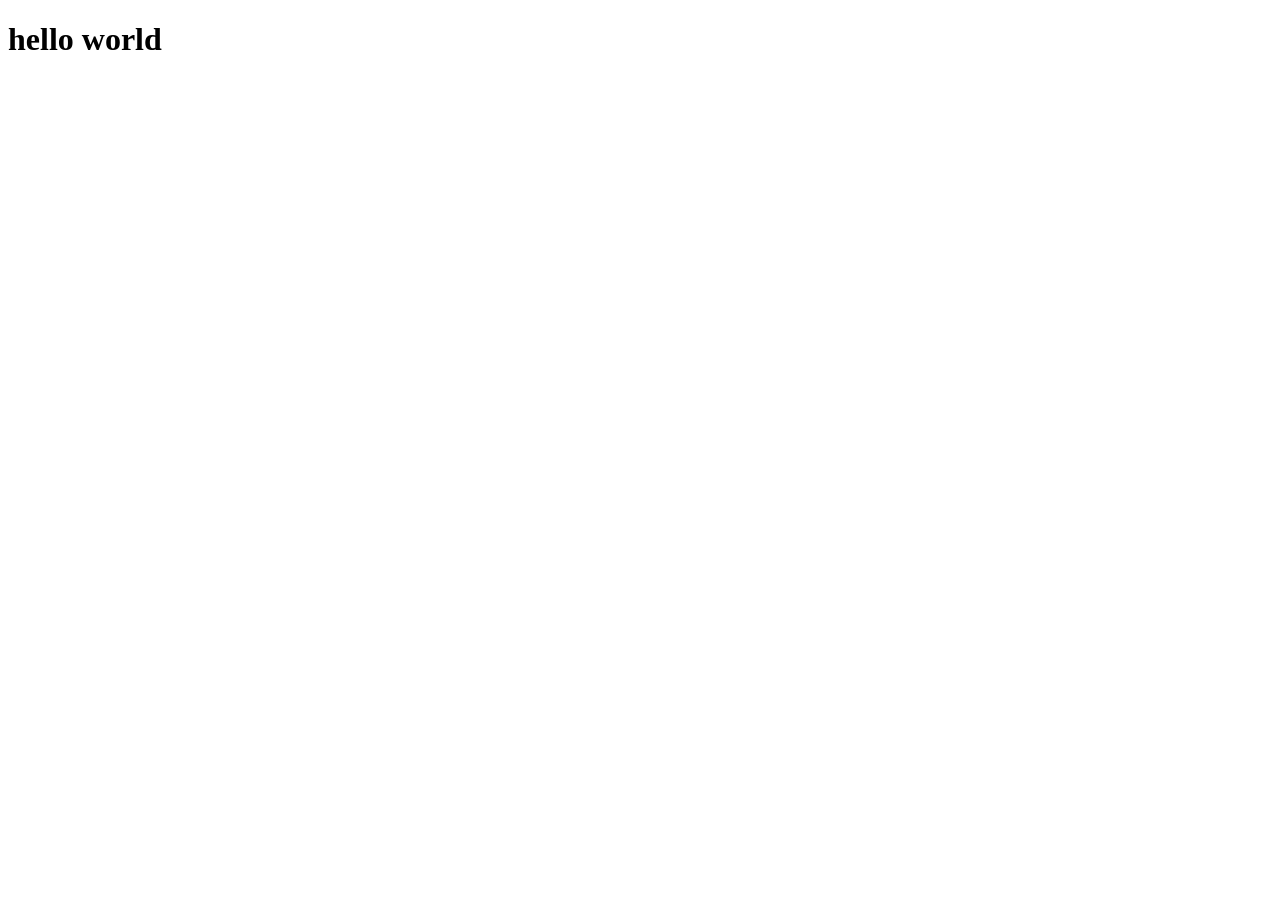
==== index.html @ a63418c2 "Add files via upload" ====
<!DOCTYPE html>
<html lang="en">
<head>
    <meta charset="UTF-8">
    <meta name="viewport" content="width=device-width, initial-scale=1.0">
    <title>Document</title>
</head>
<link rel="stylesheet" href="./styless.css">
<body>
    <h1>hello world</h1>
</body>
</html>
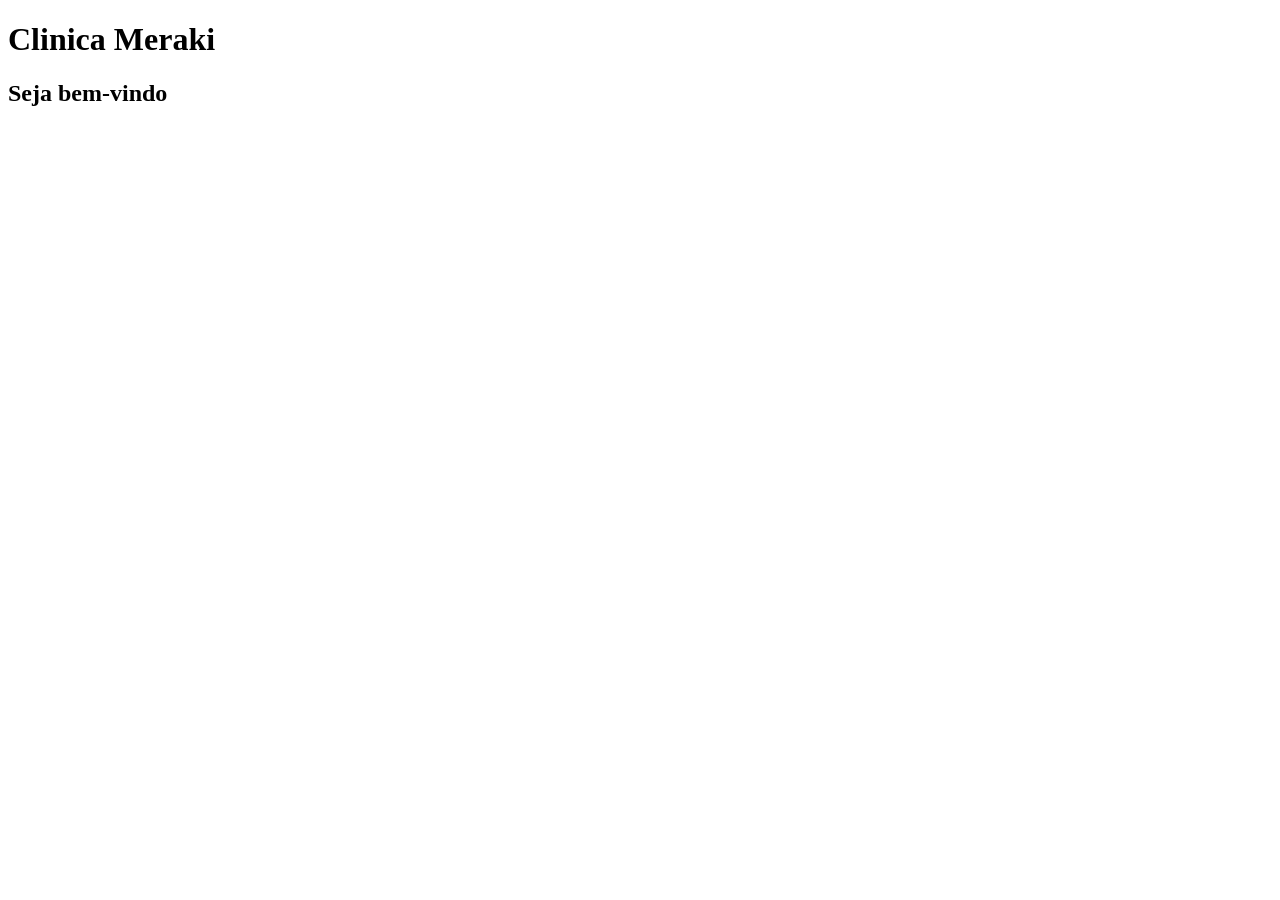
==== commit 929cb89e: "Add files via upload" ====
--- a/index.html
+++ b/index.html
@@ -7,6 +7,7 @@
 </head>
 <link rel="stylesheet" href="./styless.css">
 <body>
-    <h1>hello world</h1>
+    <h1>Clinica Meraki</h1>
+    <h2>Seja bem-vindo</h2>
 </body>
 </html>
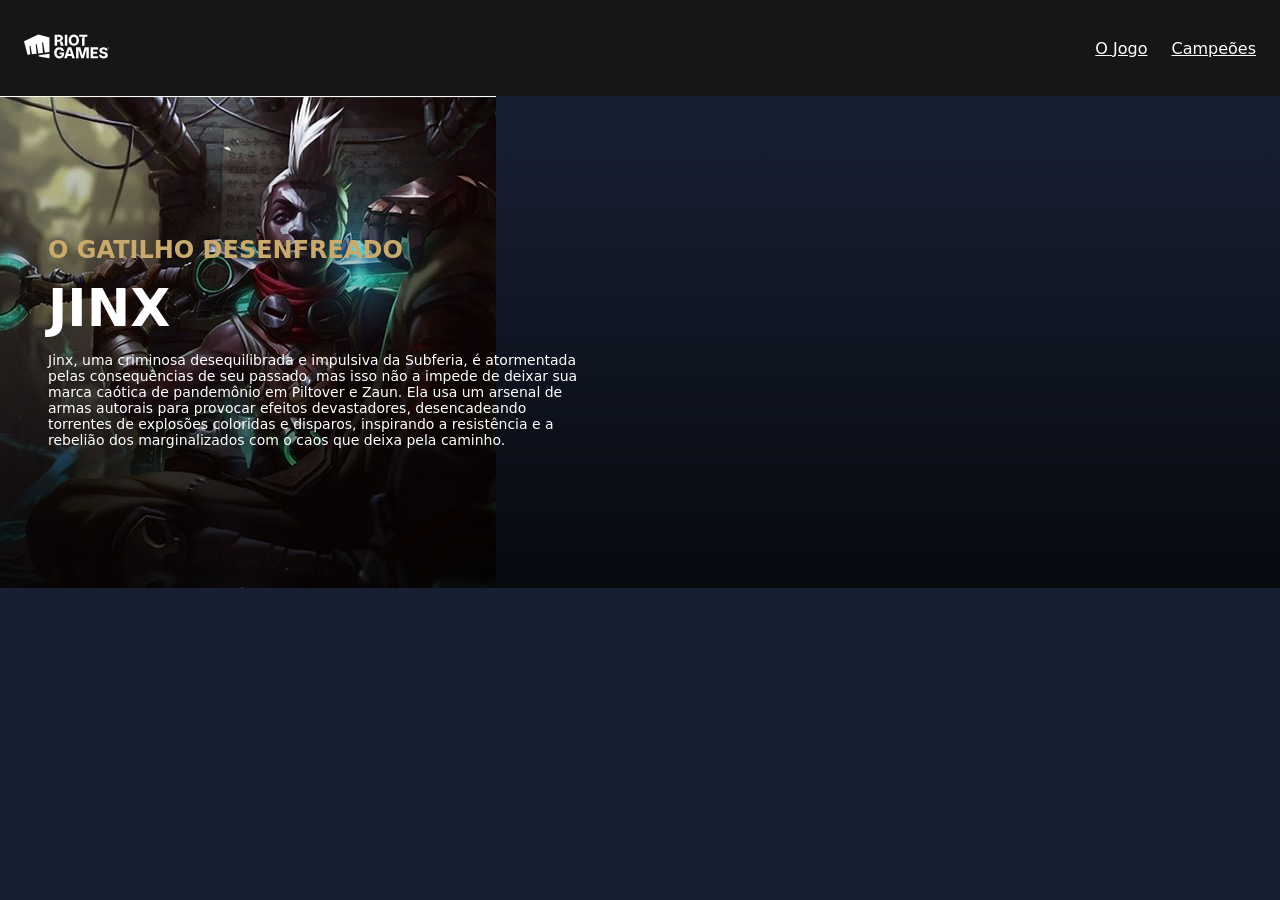
==== commit ba374ecd: "Add files via upload" ====
--- a/index.html
+++ b/index.html
@@ -1,13 +1,56 @@
-<!DOCTYPE html>
+<!doctype html>
 <html lang="en">
+
 <head>
-    <meta charset="UTF-8">
-    <meta name="viewport" content="width=device-width, initial-scale=1.0">
-    <title>Document</title>
+    <meta charset="UTF-8" />
+    <meta name="viewport" content="width=device-width, initial-scale=1.0" />
+    <title>Meu Site</title>
+    <link rel="stylesheet" href="./styless.css" />
 </head>
-<link rel="stylesheet" href="./styless.css">
+
 <body>
-    <h1>Clinica Meraki</h1>
-    <h2>Seja bem-vindo</h2>
+    <header class="header">
+        <a href="">
+            <svg width="85" height="27" class="header__logo" viewBox="0 0 587.93 165">
+                <path
+                    d="M98.77.33 0 46.07l24.61 93.66 18.73-2.3-5.15-58.89 6.15-2.74L54.96 136l32.01-3.93-5.69-65 6.09-2.71 11.68 66.23 32.38-3.98-6.23-71.25 6.16-2.74 12.77 72.43 32.01-3.93V19.71L98.77.33zm2.32 142.05 1.63 9.22 73.42 12.24v-30.68l-75.01 9.22h-.04zm144.49-19.22v12.63h15.57a14.84 14.84 0 0 1-1.92 7.31 13 13 0 0 1-5.6 5.11 20 20 0 0 1-8.9 1.8 17.53 17.53 0 0 1-10-2.8 17.87 17.87 0 0 1-6.44-8.14 33.06 33.06 0 0 1-2.27-12.93 31.81 31.81 0 0 1 2.32-12.81 18.14 18.14 0 0 1 6.5-8 17.27 17.27 0 0 1 9.82-2.78 19.31 19.31 0 0 1 5.36.71 14.15 14.15 0 0 1 4.33 2.09 12.92 12.92 0 0 1 3.18 3.29 15.61 15.61 0 0 1 2 4.44h17.27a27.22 27.22 0 0 0-3.46-10.28 28.84 28.84 0 0 0-7.05-8.1 32.6 32.6 0 0 0-9.91-5.29 37.91 37.91 0 0 0-12.06-1.86 37.32 37.32 0 0 0-14 2.6 32.6 32.6 0 0 0-11.36 7.61 35 35 0 0 0-7.61 12.21 46.15 46.15 0 0 0-2.73 16.44q0 11.94 4.54 20.59a32.4 32.4 0 0 0 12.69 13.27 39.84 39.84 0 0 0 35.84.84 28.39 28.39 0 0 0 11.67-11q4.25-7.19 4.24-17.2v-9.76Zm215.03 40.81V88.53h51.67v13.96h-34.62v16.76h27.99v13.96h-27.99v16.8h34.7v13.96h-51.75zm101.83-53.3a9 9 0 0 0-3.54-6.64c-2.09-1.59-5-2.38-8.69-2.38a16.63 16.63 0 0 0-6.26 1 8.62 8.62 0 0 0-3.83 2.78 6.74 6.74 0 0 0-1.33 4 6.2 6.2 0 0 0 .79 3.29 7.27 7.27 0 0 0 2.4 2.45 16.54 16.54 0 0 0 3.7 1.79 40.14 40.14 0 0 0 4.64 1.31l6.63 1.54a47.19 47.19 0 0 1 9.45 3.08 27.46 27.46 0 0 1 7.2 4.68 18.84 18.84 0 0 1 4.58 6.39 20.37 20.37 0 0 1 1.61 8.29 20.65 20.65 0 0 1-3.54 12.11 22.56 22.56 0 0 1-10.15 7.85 41.31 41.31 0 0 1-15.93 2.76 42.69 42.69 0 0 1-16.17-2.81 23.22 23.22 0 0 1-10.72-8.48q-3.83-5.66-4-14.12h16.43a10.68 10.68 0 0 0 7.05 9.94 19.37 19.37 0 0 0 7.24 1.26 18.44 18.44 0 0 0 6.66-1.09 10 10 0 0 0 4.33-3 7.22 7.22 0 0 0 1.57-4.48 6.16 6.16 0 0 0-1.42-4 10.86 10.86 0 0 0-4.14-2.81 42.07 42.07 0 0 0-6.89-2.14l-8.07-1.95q-9.65-2.3-15.23-7.26t-5.54-13.44a19.86 19.86 0 0 1 3.72-12.12 24.74 24.74 0 0 1 10.33-8.11 36.74 36.74 0 0 1 15-2.91 35.62 35.62 0 0 1 14.92 2.91 23.43 23.43 0 0 1 9.91 8.14 21.54 21.54 0 0 1 3.6 12.12Zm-113.99 53.3h-16.87v-57.35l-1.73-.02-17.04 57.37h-16.86l-16.58-57.37-2.15.02v57.35h-16.87V88.53h28.67l14.48 50.56h1.75l14.48-50.56h28.72v75.44zm-114.66 0h18.27l-25.33-75.43h-23.15l-25.37 75.43h18.3l4.93-16.54h27.42Zm-28.43-29.7 8.22-27.65h3.1l8.26 27.65Zm278.58-37.76a4 4 0 0 1-3.67-2.44 4 4 0 0 1 0-3.1 4 4 0 0 1 .85-1.27 4.25 4.25 0 0 1 1.27-.86 4.15 4.15 0 0 1 3.1 0 4.13 4.13 0 0 1 1.27.86 4.08 4.08 0 0 1 .86 1.27 4 4 0 0 1 0 3.1 4.08 4.08 0 0 1-.86 1.27 4 4 0 0 1-1.27.86 4 4 0 0 1-1.55.31Zm0-1.09a2.84 2.84 0 0 0 1.47-.39 2.94 2.94 0 0 0 1.05-1 2.93 2.93 0 0 0 0-2.92 3 3 0 0 0-1.06-1 2.93 2.93 0 0 0-2.92 0 3 3 0 0 0-1 1 2.86 2.86 0 0 0 0 2.92 3 3 0 0 0 1 1 2.83 2.83 0 0 0 1.46.39Zm-1.46-1.15V90.6h1.78a1.52 1.52 0 0 1 .69.15 1.13 1.13 0 0 1 .47.42 1.24 1.24 0 0 1 .17.66 1.16 1.16 0 0 1-.18.66 1 1 0 0 1-.48.41 1.56 1.56 0 0 1-.7.14h-1.2v-.72h1a.52.52 0 0 0 .36-.12.5.5 0 0 0 .14-.37.47.47 0 0 0-.14-.37.52.52 0 0 0-.36-.12h-.55v2.93Zm2.39-1.68.82 1.68h-1.11l-.75-1.68ZM282.41 1.03h17.05v75.44h-17.05zm98.02 37.72q0 12.42-4.71 21a32.67 32.67 0 0 1-12.79 13.17 38.57 38.57 0 0 1-36.31 0 32.75 32.75 0 0 1-12.79-13.2q-4.71-8.66-4.71-21t4.71-21.05a32.67 32.67 0 0 1 12.75-13.14 38.65 38.65 0 0 1 36.31 0 32.67 32.67 0 0 1 12.79 13.17q4.71 8.64 4.71 21.05m-17.35 0a33.35 33.35 0 0 0-2.23-13 17.47 17.47 0 0 0-6.33-8 18.57 18.57 0 0 0-19.45 0 17.57 17.57 0 0 0-6.35 8 38.59 38.59 0 0 0 0 26 17.49 17.49 0 0 0 6.35 8 18.57 18.57 0 0 0 19.45 0 17.39 17.39 0 0 0 6.33-8 33.4 33.4 0 0 0 2.23-13M246.58 50.17l8.76 26.3h18.71l-9.74-28.33h-13.23l-.79-2.44c2.52-.49 6.83-1.25 10.65-3.85a20 20 0 0 0 8.75-16.39 24.15 24.15 0 0 0-3.26-12.75 21.9 21.9 0 0 0-9.36-8.64 32.56 32.56 0 0 0-14.64-3H212v75.4h17.06v-26.3Zm-.32-15.61a19.35 19.35 0 0 1-7.26 1.18h-9.94V14.88h9.91a18.68 18.68 0 0 1 7.25 1.24 9.12 9.12 0 0 1 4.4 3.7 10 10 0 0 1 1.5 5.64 9.65 9.65 0 0 1-1.48 5.55 8.86 8.86 0 0 1-4.38 3.55M382.04 1.03v14h29.3l.8 2.45c-2.48.48-6.67 1.22-10.43 3.7v55.31h16.87v-61.5h19.62v-14Z">
+                </path>
+            </svg>
+        </a>
+        <nav class="header__menu">
+            <a href="#">O Jogo</a>
+            <a href="champions.html">Campeões</a>
+        </nav>
+        <button class="header__menu_mobile">
+            <svg viewBox="0 0 48 48">
+                <path
+                    d="M125.6 119.08a18 18 0 0 1 18-18h12a18 18 0 0 1 18 18v12a18 18 0 0 1-18 18h-12a18 18 0 0 1-18-18Z"
+                    transform="translate(-125.6 -101.08)" style="fill: gray; fill-opacity: 0.2"></path>
+                <path d="M140.6 119.08h18v2h-18Zm0 5h18v2h-18Zm0 7v-2h18v2Z" transform="translate(-125.6 -101.08)"
+                    style="fill: #fcfcfc"></path>
+            </svg>
+        </button>
+    </header>
+    <main class="main">
+        <section class="section">
+            <div class="section__bg">
+                <img src="./Ekko.jpg" alt="" />
+            </div>
+            <div class="section__content">
+                <h4>o Gatilho Desenfreado</h4>
+                <h1>Jinx</h1>
+                <p>
+                    Jinx, uma criminosa desequilibrada e impulsiva da Subferia, é
+                    atormentada pelas consequências de seu passado, mas isso não a
+                    impede de deixar sua marca caótica de pandemônio em Piltover e Zaun.
+                    Ela usa um arsenal de armas autorais para provocar efeitos
+                    devastadores, desencadeando torrentes de explosões coloridas e
+                    disparos, inspirando a resistência e a rebelião dos marginalizados
+                    com o caos que deixa pela caminho.
+                </p>
+            </div>
+        </section>
+    </main>
 </body>
+
 </html>
--- a/styless.css
+++ b/styless.css
@@ -0,0 +1,134 @@
+*,
+*::before,
+*::after {
+  box-sizing: border-box;
+}
+
+* {
+  margin: 0;
+  padding: 0;
+}
+
+body {
+  font-family:
+    system-ui,
+    -apple-system,
+    "Segoe UI",
+    Roboto,
+    Helvetica,
+    Arial,
+    sans-serif,
+    "Apple Color Emoji",
+    "Segoe UI Emoji";
+  min-height: 100vh;
+  text-rendering: optimizespeed;
+  background-color: rgb(22, 31, 50);
+  color: rgb(10, 20, 40);
+}
+
+img {
+  height: auto;
+  object-fit: cover;
+}
+
+.header {
+  padding: 24px;
+  background: #161616;
+  display: flex;
+  justify-content: space-between;
+  align-items: center;
+  height: 96px;
+}
+
+.header__logo {
+  fill: white;
+}
+
+.header__menu {
+  display: none;
+  gap: 24px;
+}
+
+.header__menu a {
+  color: #fff;
+}
+
+.header__menu_mobile {
+  display: block;
+  visibility: visible;
+  height: 48px;
+  width: 48px;
+  border: none;
+  background-color: transparent;
+}
+
+.section {
+  position: relative;
+}
+
+.section__content {
+  display: flex;
+  flex-direction: column;
+  gap: 14px;
+  padding: 24px 24px 48px;
+}
+
+.section__content h4 {
+  color: rgb(200, 170, 110);
+  text-transform: uppercase;
+  font-size: 24px;
+}
+
+.section__content h1 {
+  color: white;
+  text-transform: uppercase;
+  font-size: 52px;
+}
+
+.section__content p {
+  color: white;
+  font-size: 14px;
+  max-width: 540px;
+}
+
+.section__bg {
+  position: relative;
+  width: 100%;
+  height: 100%;
+}
+
+.section__bg::after {
+  content: "";
+  position: absolute;
+  bottom: 0;
+  left: 0;
+  width: 100%;
+  height: 500px;
+  background: linear-gradient(
+    0deg,
+    rgba(0, 0, 0, 0.7) 0%,
+    rgba(0, 0, 0, 0) 93%
+  );
+}
+
+@media (min-width: 680px) {
+  .header__menu {
+    display: flex;
+  }
+
+  .header__menu_mobile {
+    display: none;
+  }
+
+  .section__content {
+    position: relative;
+    padding: 140px 48px;
+  }
+
+  .section__bg {
+    width: 100%;
+    height: 100%;
+    position: absolute;
+    overflow: hidden;
+  }
+}
